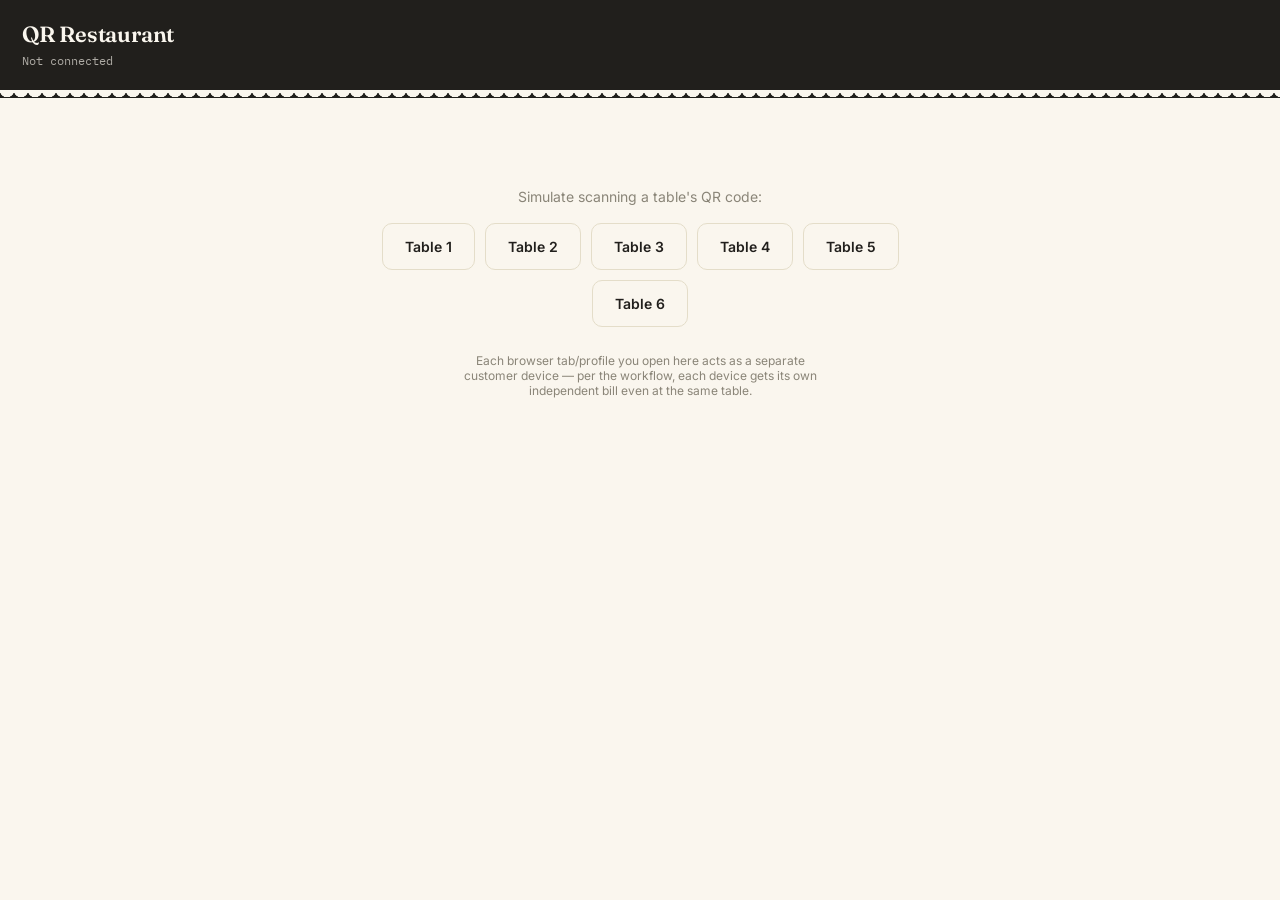
==== src/main/resources/static/customer.html @ ca250de4 "stage01" ====
<!DOCTYPE html>
<html lang="en">
<head>
<meta charset="UTF-8">
<meta name="viewport" content="width=device-width, initial-scale=1.0">
<title>Order — QR Restaurant</title>
<link rel="preconnect" href="https://fonts.googleapis.com">
<link href="https://fonts.googleapis.com/css2?family=Fraunces:opsz,wght@9..144,500;9..144,600;9..144,700&family=Inter:wght@400;500;600;700&family=IBM+Plex+Mono:wght@400;500;600&display=swap" rel="stylesheet">
<style>
  :root{
    --paper:#FAF6EE; --charcoal:#211F1C; --paprika:#C1440E; --paprika-dark:#9E370A;
    --herb:#2F5233; --herb-dark:#25401F; --stone:#8A8578; --line:#E4DDC9; --card:#FFFFFF;
    --shadow-sm:0 1px 3px rgba(33,31,28,.06); --shadow-md:0 4px 18px rgba(33,31,28,.09);
  }
  *{box-sizing:border-box;}
  body{
    margin:0; background:var(--paper); color:var(--charcoal); padding-bottom:110px;
    font-family:'Inter',-apple-system,sans-serif; -webkit-font-smoothing:antialiased;
  }
  h1,h2,h3,.display{font-family:'Fraunces',serif;}
  .mono{font-family:'IBM Plex Mono',monospace;}

  header{background:var(--charcoal); color:var(--paper); padding:20px 22px 22px; position:relative;}
  header::after{content:"";position:absolute;left:0;right:0;bottom:-8px;height:8px;background:radial-gradient(circle at 7px 0,transparent 7px,var(--charcoal) 7.5px) repeat-x;background-size:14px 14px;}
  header h1{margin:0; font-size:22px; font-weight:600; letter-spacing:-.01em;}
  header .sub{font-size:11.5px; opacity:.65; margin-top:5px;}

  main{max-width:640px; margin:0 auto; padding:24px 16px 16px;}

  .card{background:var(--card); border:1px solid var(--line); border-radius:14px; padding:16px; margin-bottom:14px; box-shadow:var(--shadow-sm); transition:box-shadow .15s ease;}
  .row{display:flex; justify-content:space-between; align-items:center; gap:10px;}

  .btn{background:var(--charcoal); color:var(--paper); border:none; border-radius:10px; padding:11px 18px; font-weight:600; cursor:pointer; font-size:14px; font-family:'Inter',sans-serif; transition:transform .1s ease, opacity .15s ease;}
  .btn:active{transform:scale(.97);}
  .btn.secondary{background:none; border:1px solid var(--line); color:var(--charcoal);}
  .btn.paprika{background:var(--paprika); color:#fff;}
  .btn.paprika:hover{background:var(--paprika-dark);}
  .btn.herb{background:var(--herb); color:#fff;}
  .btn.herb:hover{background:var(--herb-dark);}
  .btn:disabled{opacity:.45; cursor:not-allowed; transform:none;}
  .btn.small{padding:7px 12px; font-size:12.5px; border-radius:8px;}
  .btn.full{width:100%;}

  input,select{padding:10px; border:1px solid var(--line); border-radius:8px; font-size:14px; font-family:'Inter',sans-serif; background:var(--paper);}
  input:focus,select:focus{outline:2px solid var(--charcoal); outline-offset:1px;}

  .badge{display:inline-block; padding:3px 10px; border-radius:12px; font-size:11px; font-weight:600;}
  .badge.placed{background:#FFF3CD; color:#856404;}
  .badge.accepted{background:#D1ECF1; color:#0C5460;}
  .badge.ready{background:#D4EDDA; color:#155724;}
  .badge.served{background:#E2E3E5; color:#383D41;}
  .badge.rejected{background:#F8D7DA; color:#721C24;}

  .price{font-family:'IBM Plex Mono',monospace; color:var(--paprika); font-weight:600;}

  .qty-stepper{display:flex; align-items:center; gap:0; border:1px solid var(--line); border-radius:8px; overflow:hidden;}
  .qty-btn{width:32px; height:32px; border:none; background:var(--paper); cursor:pointer; font-size:16px; font-family:'IBM Plex Mono',monospace; color:var(--charcoal); display:flex; align-items:center; justify-content:center;}
  .qty-btn:active{background:var(--line);}
  .qty-value{width:28px; text-align:center; font-family:'IBM Plex Mono',monospace; font-size:14px; font-weight:600;}

  .section-title{margin:26px 0 12px; font-size:12px; text-transform:uppercase; letter-spacing:.1em; color:var(--stone); font-weight:600; font-family:'Inter',sans-serif;}
  .section-title:first-child{margin-top:0;}

  #table-picker{padding:60px 20px; text-align:center;}
  #table-picker p{color:var(--stone); font-size:14px;}
  #table-buttons{display:flex; flex-wrap:wrap; gap:10px; justify-content:center; margin-top:18px;}
  #table-buttons button{padding:14px 22px; border-radius:10px;}

  .modal-overlay{position:fixed; inset:0; background:rgba(20,18,15,.55); display:none; align-items:flex-end; justify-content:center; z-index:50; padding:0;}
  .modal-overlay.show{display:flex;}
  .modal{background:var(--card); border-radius:18px 18px 0 0; padding:24px 22px 30px; max-width:480px; width:100%; max-height:85vh; overflow-y:auto; animation:slideUp .22s ease;}
  @keyframes slideUp{from{transform:translateY(24px);opacity:0;}to{transform:translateY(0);opacity:1;}}
  .modal h3{margin:0 0 4px; font-size:19px; font-weight:600;}

  .toast{position:fixed; top:16px; left:50%; transform:translateX(-50%); background:var(--charcoal); color:var(--paper); padding:11px 20px; border-radius:22px; font-size:13px; opacity:0; pointer-events:none; transition:opacity .25s ease; z-index:60;}
  .toast.show{opacity:1;}

  .cat-tabs{display:flex; gap:8px; overflow-x:auto; padding-bottom:6px; margin-bottom:14px; -webkit-overflow-scrolling:touch;}
  .cat-tabs::-webkit-scrollbar{display:none;}
  .cat-tab{flex-shrink:0; padding:9px 17px; border-radius:20px; border:1px solid var(--line); background:var(--card); font-size:13px; font-weight:600; cursor:pointer; color:var(--charcoal); white-space:nowrap; font-family:'Inter',sans-serif;}
  .cat-tab.active{background:var(--charcoal); color:var(--paper); border-color:var(--charcoal);}

  .menu-item{cursor:default;}
  .menu-item:hover{box-shadow:var(--shadow-md);}
  .menu-item-name{font-family:'Fraunces',serif; font-weight:600; font-size:16.5px;}
  .menu-item-desc{font-size:12.5px; color:var(--stone); margin-top:3px; max-width:360px; line-height:1.4;}

  /* ---- The always-visible "Your Order" cart card ---- */
  #your-order-card{border:2px solid var(--charcoal); padding:0; overflow:hidden;}
  #your-order-card .yo-header{background:var(--charcoal); color:var(--paper); padding:13px 16px; display:flex; justify-content:space-between; align-items:center;}
  #your-order-card .yo-header strong{font-family:'Fraunces',serif; font-size:15px; font-weight:600;}
  #your-order-body{padding:14px 16px;}
  .yo-line{display:flex; justify-content:space-between; align-items:center; padding:8px 0; border-bottom:1px dashed var(--line); gap:10px;}
  .yo-line:last-of-type{border-bottom:none;}
  .yo-line-name{font-size:13.5px; flex:1;}
  .yo-empty{text-align:center; color:var(--stone); font-size:13px; padding:18px 0;}
  .yo-total-row{display:flex; justify-content:space-between; align-items:center; padding-top:12px; margin-top:8px; border-top:1px solid var(--line); font-weight:600; font-size:15px;}

  /* ---- Sticky "jump to order" bar, shown only when cart has items ---- */
  #cart-bar{position:fixed; left:0; right:0; bottom:0; background:var(--charcoal); color:var(--paper); padding:13px 20px; display:none; justify-content:space-between; align-items:center; box-shadow:0 -6px 20px rgba(0,0,0,.18);}
  #cart-bar.show{display:flex;}
  #cart-bar .cb-info{display:flex; flex-direction:column; gap:1px;}
  #cart-bar .cb-count{font-size:11px; opacity:.7;}
  #cart-bar .cb-total{font-family:'IBM Plex Mono',monospace; font-size:16px; font-weight:600;}

  .section{display:none;} .section.active{display:block;}
  .payment-tag{font-size:11.5px; color:var(--stone); margin-top:4px;}
</style>
</head>
<body>

<div class="toast" id="toast"></div>

<header>
  <h1>QR Restaurant</h1>
  <div class="sub mono" id="status-line">Not connected</div>
</header>

<main>

  <!-- Table picker: stands in for "scan the QR code" since we don't have a physical printer -->
  <div id="table-picker">
    <p>Simulate scanning a table's QR code:</p>
    <div id="table-buttons"></div>
    <p style="font-size:12px;color:var(--stone);margin-top:26px;max-width:380px;margin-left:auto;margin-right:auto;">Each browser tab/profile you open here acts as a separate customer device — per the workflow, each device gets its own independent bill even at the same table.</p>
  </div>

  <!-- Main app, shown once a table is selected -->
  <div id="app" class="section">

    <div class="card row">
      <div>
        <strong class="display" id="table-label"></strong>
        <div style="font-size:11.5px;color:var(--stone);" class="mono">Session <span id="session-short"></span></div>
      </div>
      <button class="btn secondary small" id="new-device-btn">New device</button>
    </div>

    <div class="card row">
      <span style="font-size:13.5px;">Need something?</span>
      <button class="btn secondary small" id="call-waiter-btn">🔔 Call Waiter</button>
    </div>

    <div class="section-title">Menu</div>
    <div class="cat-tabs" id="cat-tabs"></div>
    <div id="menu-list"></div>

    <!-- Persistent, always-visible cart card -->
    <div class="section-title">Your Order</div>
    <div class="card" id="your-order-card">
      <div class="yo-header">
        <strong>🧾 Current Order</strong>
        <span class="mono" id="yo-count" style="font-size:12px;opacity:.75;">0 items</span>
      </div>
      <div id="your-order-body">
        <div class="yo-empty">Add something from the menu above to get started.</div>
      </div>
    </div>

    <div class="section-title">Order Status</div>
    <div id="orders-list"><p style="color:var(--stone);font-size:13px;">No orders placed yet.</p></div>

    <div class="card" id="bill-section" style="display:none;"></div>

  </div>

</main>

<div id="cart-bar">
  <div class="cb-info">
    <span class="cb-count" id="cart-count">0 items</span>
    <span class="cb-total mono" id="cart-total">₹0</span>
  </div>
  <button class="btn paprika" id="jump-to-order-btn">View Order ↓</button>
</div>

<!-- Phone number + party size gate - shown once per new session, right after scan -->
<div class="modal-overlay" id="phone-overlay">
  <div class="modal">
    <h3>Welcome! A couple of quick details</h3>
    <p style="font-size:13px;color:var(--stone);margin-top:4px;">We use this to keep your bill with you, reach you if needed, and so you can collect your bill from the counter by phone number. No OTP required for this demo.</p>
    <label style="font-size:12px;color:var(--stone);">Mobile number</label>
    <input type="tel" id="phone-input" placeholder="10-digit mobile number" style="width:100%;margin:4px 0 10px;" maxlength="10">
    <label style="font-size:12px;color:var(--stone);">Number of members</label>
    <input type="number" id="party-size-input" placeholder="e.g. 3" min="1" max="30" style="width:100%;margin:4px 0 10px;">
    <div id="phone-error" style="color:var(--paprika);font-size:12px;margin-bottom:10px;display:none;"></div>
    <button class="btn paprika full" id="phone-submit-btn">Continue to Menu</button>
  </div>
</div>

<!-- Recommendation modal -->
<div class="modal-overlay" id="reco-overlay">
  <div class="modal">
    <h3>Goes well with your dish</h3>
    <div id="reco-list" style="margin-top:10px;"></div>
    <button class="btn secondary full" style="margin-top:12px;" id="reco-close-btn">No thanks, continue</button>
  </div>
</div>

<!-- Pay now / pay later modal - shown only when the customer places their first order -->
<div class="modal-overlay" id="pay-timing-overlay">
  <div class="modal">
    <h3>How would you like to pay?</h3>
    <p style="font-size:13px;color:var(--stone);margin-top:4px;">You can keep ordering either way — this just tells staff how you'd like to settle up.</p>
    <button class="btn herb full" style="margin-bottom:8px;margin-top:10px;" id="pay-now-choice-btn">Pay Now</button>
    <button class="btn secondary full" id="pay-later-choice-btn">Pay Later</button>
  </div>
</div>

<!-- Choose payment method modal -->
<div class="modal-overlay" id="pay-method-overlay">
  <div class="modal">
    <h3>Choose payment method</h3>
    <div id="pay-method-total" class="row" style="font-weight:600;margin:14px 0;"><span>Amount due</span><span class="price"></span></div>
    <button class="btn herb full" style="margin-bottom:8px;" id="pay-upi-btn">Pay via UPI</button>
    <button class="btn secondary full" style="margin-bottom:8px;" id="pay-card-btn">Pay by Card (at table)</button>
    <button class="btn secondary full" id="pay-cash-btn">Pay by Cash (at table)</button>
  </div>
</div>

<script>
const $ = s => document.querySelector(s);
function toast(msg){ const t=$('#toast'); t.textContent=msg; t.classList.add('show'); setTimeout(()=>t.classList.remove('show'),2000); }
function money(n){ return '₹'+Number(n).toFixed(0); }

const state = { tableId:null, tableNumber:null, sessionToken:null, qrToken:null, menu:[], cart:{}, activeCategory:null };

async function api(method, path, body){
  const res = await fetch(path, { method, headers: body ? {'Content-Type':'application/json'} : {}, body: body ? JSON.stringify(body) : undefined });
  if(!res.ok){
    let message = res.statusText;
    try{ const errBody = await res.json(); message = errBody.error || message; }catch(e){ /* not JSON, keep statusText */ }
    throw new Error(message);
  }
  const ct = res.headers.get('content-type')||'';
  return ct.includes('application/json') ? res.json() : null;
}

// ---- Table picker (stands in for physically scanning a QR) ----
async function loadTables(){
  // If this page was opened via a real QR scan, the URL already carries
  // ?table=<token> - skip the picker entirely and resolve straight away.
  const urlParams = new URLSearchParams(location.search);
  const scannedToken = urlParams.get('table');
  if(scannedToken){
    $('#table-picker').innerHTML = '<p style="color:var(--stone);">Connecting to your table...</p>';
    try{
      await selectTable(scannedToken);
    }catch(e){
      $('#table-picker').innerHTML = '<p style="color:var(--paprika);">Could not recognize this QR code. Please ask staff for help.</p>';
    }
    return;
  }

  // demo helper: hardcode the 6 seeded tables/tokens (a real QR scan skips this entirely)
  const tokens = [1,2,3,4,5,6].map(n => ({ label: 'Table '+n, token: 'table-token-'+n }));
  const box = $('#table-buttons');
  tokens.forEach(t => {
    const b = document.createElement('button');
    b.className = 'btn secondary';
    b.textContent = t.label;
    b.onclick = () => selectTable(t.token);
    box.appendChild(b);
  });
}

function storageKeyFor(tableToken){ return 'session_token_' + tableToken; }

async function selectTable(qrToken){
  const resolved = await api('GET', '/api/public/tables/resolve?token=' + encodeURIComponent(qrToken));
  state.tableId = resolved.tableId;
  state.tableNumber = resolved.tableNumber;

  const existing = localStorage.getItem(storageKeyFor(qrToken));
  const session = await api('POST', '/api/public/sessions', { tableId: resolved.tableId, existingToken: existing });
  state.sessionToken = session.sessionToken;
  localStorage.setItem(storageKeyFor(qrToken), session.sessionToken);
  state.qrToken = qrToken;

  $('#table-picker').style.display = 'none';
  $('#app').classList.add('active');
  $('#table-label').textContent = state.tableNumber;
  $('#session-short').textContent = session.sessionToken.slice(0,8);
  $('#status-line').textContent = 'Connected — ' + state.tableNumber;

  if(!session.customerPhone || !session.partySize){
    $('#phone-overlay').classList.add('show');
  }

  await loadMenu();
  await refreshOrders();
  await refreshBillIfNeeded(session);
}

$('#new-device-btn').onclick = () => {
  localStorage.removeItem(storageKeyFor(state.qrToken));
  toast('Cleared — rescanning will start a brand-new bill for this device');
  location.reload();
};

// ---- Phone number + party size gate ----
$('#phone-submit-btn').onclick = async () => {
  const phone = $('#phone-input').value.trim();
  const partySize = Number($('#party-size-input').value);
  const errBox = $('#phone-error');
  try{
    await api('POST', '/api/public/sessions/' + state.sessionToken + '/details', { phone, partySize });
    errBox.style.display = 'none';
    $('#phone-overlay').classList.remove('show');
    toast('Thanks! Enjoy your meal 🍽');
  }catch(e){
    errBox.textContent = e.message || 'Please check your details and try again';
    errBox.style.display = 'block';
  }
};

// ---- Menu ----
const CATEGORY_ORDER = ['STARTER','MAIN','DESSERT','BEVERAGE'];
const CATEGORY_LABELS = {STARTER:'Starters', MAIN:'Mains', DESSERT:'Desserts', BEVERAGE:'Beverages'};

async function loadMenu(){
  state.menu = await api('GET', '/api/public/menu');
  const presentCats = CATEGORY_ORDER.filter(c => state.menu.some(m => m.category === c));
  state.activeCategory = presentCats[0] || null;
  renderCategoryTabs(presentCats);
  renderMenu();
}

function renderCategoryTabs(cats){
  const box = $('#cat-tabs');
  box.innerHTML = cats.map(c => `<button class="cat-tab ${c===state.activeCategory?'active':''}" data-cat="${c}">${CATEGORY_LABELS[c]||c}</button>`).join('');
  box.querySelectorAll('.cat-tab').forEach(b => b.onclick = () => {
    state.activeCategory = b.dataset.cat;
    box.querySelectorAll('.cat-tab').forEach(x => x.classList.remove('active'));
    b.classList.add('active');
    renderMenu();
  });
}

function renderMenu(){
  const list = $('#menu-list');
  list.innerHTML = '';
  const items = state.menu.filter(m => m.category === state.activeCategory);
  items.forEach(item => {
    const el = document.createElement('div');
    el.className = 'card menu-item';
    el.innerHTML = `
      <div class="row">
        <div>
          <div class="menu-item-name">${item.name}</div>
          <div class="menu-item-desc">${item.description||''}</div>
        </div>
        <span class="price">${money(item.price)}</span>
      </div>
      <div class="row" style="margin-top:12px;">
        <div class="qty-stepper">
          <button class="qty-btn" data-act="dec" data-id="${item.id}">−</button>
          <span class="qty-value" id="qty-${item.id}">0</span>
          <button class="qty-btn" data-act="inc" data-id="${item.id}">+</button>
        </div>
        <button class="btn small paprika" data-add="${item.id}">Add</button>
      </div>`;
    list.appendChild(el);
  });

  const pending = {};
  list.querySelectorAll('.qty-btn').forEach(b => b.onclick = () => {
    const id = b.dataset.id;
    pending[id] = (pending[id]||0) + (b.dataset.act==='inc'?1:-1);
    if(pending[id]<0) pending[id]=0;
    $('#qty-'+id).textContent = pending[id];
  });
  list.querySelectorAll('[data-add]').forEach(b => b.onclick = () => {
    const id = b.dataset.add;
    const qty = pending[id] || 1;
    if(!state.cart[id]) state.cart[id] = 0;
    state.cart[id] += qty;
    pending[id] = 0;
    $('#qty-'+id).textContent = 0;
    renderYourOrder();

    const item = state.menu.find(m => String(m.id)===String(id));
    if(item && item.category === 'MAIN'){
      showRecommendations(item.id);
    } else {
      toast(item.name + ' added to your order');
    }
  });
}

async function showRecommendations(mainItemId){
  const recos = await api('GET', '/api/public/menu/recommendations?mainItemId=' + mainItemId);
  if(!recos.length){ toast('Added to your order'); return; }
  const box = $('#reco-list');
  box.innerHTML = '';
  recos.forEach(r => {
    const row = document.createElement('div');
    row.className = 'row';
    row.style.margin = '10px 0';
    row.innerHTML = `<span style="font-size:14px;">${r.name} <span class="price">${money(r.price)}</span></span>
      <button class="btn small herb" data-reco="${r.id}">Add</button>`;
    box.appendChild(row);
  });
  box.querySelectorAll('[data-reco]').forEach(b => b.onclick = () => {
    const id = b.dataset.reco;
    state.cart[id] = (state.cart[id]||0) + 1;
    renderYourOrder();
    toast('Added');
    $('#reco-overlay').classList.remove('show');
  });
  $('#reco-overlay').classList.add('show');
}
$('#reco-close-btn').onclick = () => $('#reco-overlay').classList.remove('show');

// ---- The persistent "Your Order" cart card - this IS the cart, always visible ----
function cartLines(){
  return Object.entries(state.cart).filter(([,q]) => q>0)
    .map(([id,q]) => ({ id, item: state.menu.find(m=>String(m.id)===String(id)), qty:q }));
}
function cartTotal(){ return cartLines().reduce((s,l)=>s + l.item.price*l.qty, 0); }

function renderYourOrder(){
  const lines = cartLines();
  const body = $('#your-order-body');
  const n = lines.reduce((s,l)=>s+l.qty,0);
  $('#yo-count').textContent = n + (n===1 ? ' item' : ' items');

  if(!lines.length){
    body.innerHTML = '<div class="yo-empty">Add something from the menu above to get started.</div>';
  } else {
    body.innerHTML = lines.map(l => `
      <div class="yo-line">
        <span class="yo-line-name">${l.item.name}</span>
        <div class="qty-stepper">
          <button class="qty-btn" data-yo-dec="${l.id}">−</button>
          <span class="qty-value">${l.qty}</span>
          <button class="qty-btn" data-yo-inc="${l.id}">+</button>
        </div>
        <span class="price" style="min-width:60px;text-align:right;">${money(l.item.price*l.qty)}</span>
      </div>
    `).join('') + `
      <div class="yo-total-row"><span>Total</span><span class="price">${money(cartTotal())}</span></div>
      <button class="btn paprika full" style="margin-top:14px;" id="place-order-btn">Place Order</button>
    `;
    body.querySelectorAll('[data-yo-inc]').forEach(b => b.onclick = () => {
      state.cart[b.dataset.yoInc]++; renderYourOrder();
    });
    body.querySelectorAll('[data-yo-dec]').forEach(b => b.onclick = () => {
      state.cart[b.dataset.yoDec]--; renderYourOrder();
    });
    $('#place-order-btn').onclick = placeOrder;
  }

  // sticky bottom bar mirrors the same state, as a quick jump-back-to-cart shortcut
  $('#cart-bar').classList.toggle('show', n > 0);
  $('#cart-count').textContent = n + (n===1?' item':' items');
  $('#cart-total').textContent = money(cartTotal());
}
$('#jump-to-order-btn').onclick = () => $('#your-order-card').scrollIntoView({behavior:'smooth', block:'center'});

// ---- Placing the order: this is the ONLY point Pay Now/Later gets asked ----
async function placeOrder(){
  const lines = cartLines();
  if(!lines.length) return;
  const btn = $('#place-order-btn');
  btn.textContent = 'Sending…'; btn.disabled = true;
  try{
    await api('POST', '/api/public/orders', {
      sessionToken: state.sessionToken,
      items: lines.map(l => ({ menuItemId: l.item.id, quantity: l.qty }))
    });
    state.cart = {};
    renderYourOrder();
    toast('Order sent to the kitchen 🍽');
    await refreshOrders();

    // First order of the session -> ask Pay Now or Pay Later, exactly once
    const session = await api('GET', '/api/public/sessions/' + state.sessionToken);
    if(session.paymentChoice === 'UNDECIDED'){
      $('#pay-timing-overlay').classList.add('show');
    }
  }catch(e){
    toast('Could not place order: ' + e.message);
  }finally{
    if(btn){ btn.textContent = 'Place Order'; btn.disabled = false; }
  }
}

// ---- Orders / kitchen status / reorder ----
async function refreshOrders(){
  const orders = await api('GET', '/api/public/orders?sessionToken=' + state.sessionToken);
  const box = $('#orders-list');
  if(!orders.length){ box.innerHTML = '<p style="color:var(--stone);font-size:13px;">No orders placed yet.</p>'; return; }
  box.innerHTML = orders.map(o => `
    <div class="card">
      <div class="row">
        <strong class="mono" style="font-size:13px;">Order #${o.id}</strong>
        <span class="badge ${o.status.toLowerCase()}">${o.status}</span>
      </div>
      <div style="font-size:13px;margin-top:8px;">
        ${o.items.map(i => `${i.quantity} × ${i.nameSnapshot}`).join(', ')}
      </div>
      ${o.status==='REJECTED' ? `
        <div style="font-size:12px;color:var(--stone);margin-top:6px;">Reason: ${o.rejectionReason||'—'}</div>
        <button class="btn small paprika" style="margin-top:8px;" data-reorder="${o.id}">Reorder</button>
      ` : ''}
    </div>
  `).join('');
  box.querySelectorAll('[data-reorder]').forEach(b => b.onclick = async () => {
    await api('POST', '/api/public/orders/' + b.dataset.reorder + '/reorder');
    toast('Reordered');
    refreshOrders();
  });
}
setInterval(() => { if(state.sessionToken) refreshOrders(); }, 5000);

// ---- Pay now / pay later ----
$('#pay-now-choice-btn').onclick = async () => {
  await api('POST', '/api/public/sessions/' + state.sessionToken + '/payment-choice', { choice: 'PAY_NOW' });
  $('#pay-timing-overlay').classList.remove('show');
  openPaymentMethodModal();
};
$('#pay-later-choice-btn').onclick = async () => {
  await api('POST', '/api/public/sessions/' + state.sessionToken + '/payment-choice', { choice: 'PAY_LATER' });
  $('#pay-timing-overlay').classList.remove('show');
  toast('Enjoy your meal — request the bill whenever you\'re ready');
};

async function openPaymentMethodModal(){
  const bill = await api('GET', '/api/public/sessions/' + state.sessionToken + '/bill');
  $('#pay-method-total').querySelector('.price').textContent = money(bill.grandTotal);
  $('#pay-method-overlay').classList.add('show');
}

$('#pay-upi-btn').onclick = async () => {
  await api('POST', '/api/public/payments/upi/initiate', { sessionToken: state.sessionToken });
  toast('Redirecting to UPI app... (simulated)');
  setTimeout(async () => {
    await api('POST', '/api/public/payments/upi/confirm', { sessionToken: state.sessionToken });
    toast('Payment received ✅ — waiter is on the way to confirm');
    $('#pay-method-overlay').classList.remove('show');
    refreshBillIfNeeded();
  }, 1200);
};
$('#pay-card-btn').onclick = () => choosePhysicalPayment('CARD');
$('#pay-cash-btn').onclick = () => choosePhysicalPayment('CASH');
async function choosePhysicalPayment(method){
  await api('POST', '/api/public/payments/cash-or-card', { sessionToken: state.sessionToken, method });
  toast('Waiter notified — they\'ll bring the ' + method.toLowerCase() + ' machine/change');
  $('#pay-method-overlay').classList.remove('show');
}

// ---- Call waiter / Request bill ----
$('#call-waiter-btn').onclick = async () => {
  await api('POST', '/api/public/sessions/' + state.sessionToken + '/call-waiter');
  toast('Waiter has been notified 🔔');
};

async function refreshBillIfNeeded(sessionMaybe){
  const session = sessionMaybe || await api('GET', '/api/public/sessions/' + state.sessionToken);
  const box = $('#bill-section');
  if(session.status === 'CLOSED'){
    box.style.display = 'block';
    box.innerHTML = '<h3 style="margin:0;">Bill settled — thank you!</h3>';
    return;
  }
  box.style.display = 'block';
  const bill = await api('GET', '/api/public/sessions/' + state.sessionToken + '/bill');
  const payTag = session.paymentChoice === 'UNDECIDED' ? '' :
    `<div class="payment-tag">Paying: <strong>${session.paymentChoice === 'PAY_NOW' ? 'Now' : 'Later'}</strong></div>`;
  box.innerHTML = `
    <div class="row"><strong class="display">Running total</strong><span class="price" style="font-size:17px;">${money(bill.grandTotal)}</span></div>
    ${payTag}
    <button class="btn paprika full" style="margin-top:12px;" id="request-bill-btn">Request Bill</button>
  `;
  $('#request-bill-btn').onclick = async () => {
    await api('POST', '/api/public/sessions/' + state.sessionToken + '/request-bill');
    toast('Bill requested — staff notified. You can still add items.');
    openPaymentMethodModal();
  };
}
setInterval(() => { if(state.sessionToken) refreshBillIfNeeded(); }, 8000);

renderYourOrder();
loadTables();
</script>
</body>
</html>
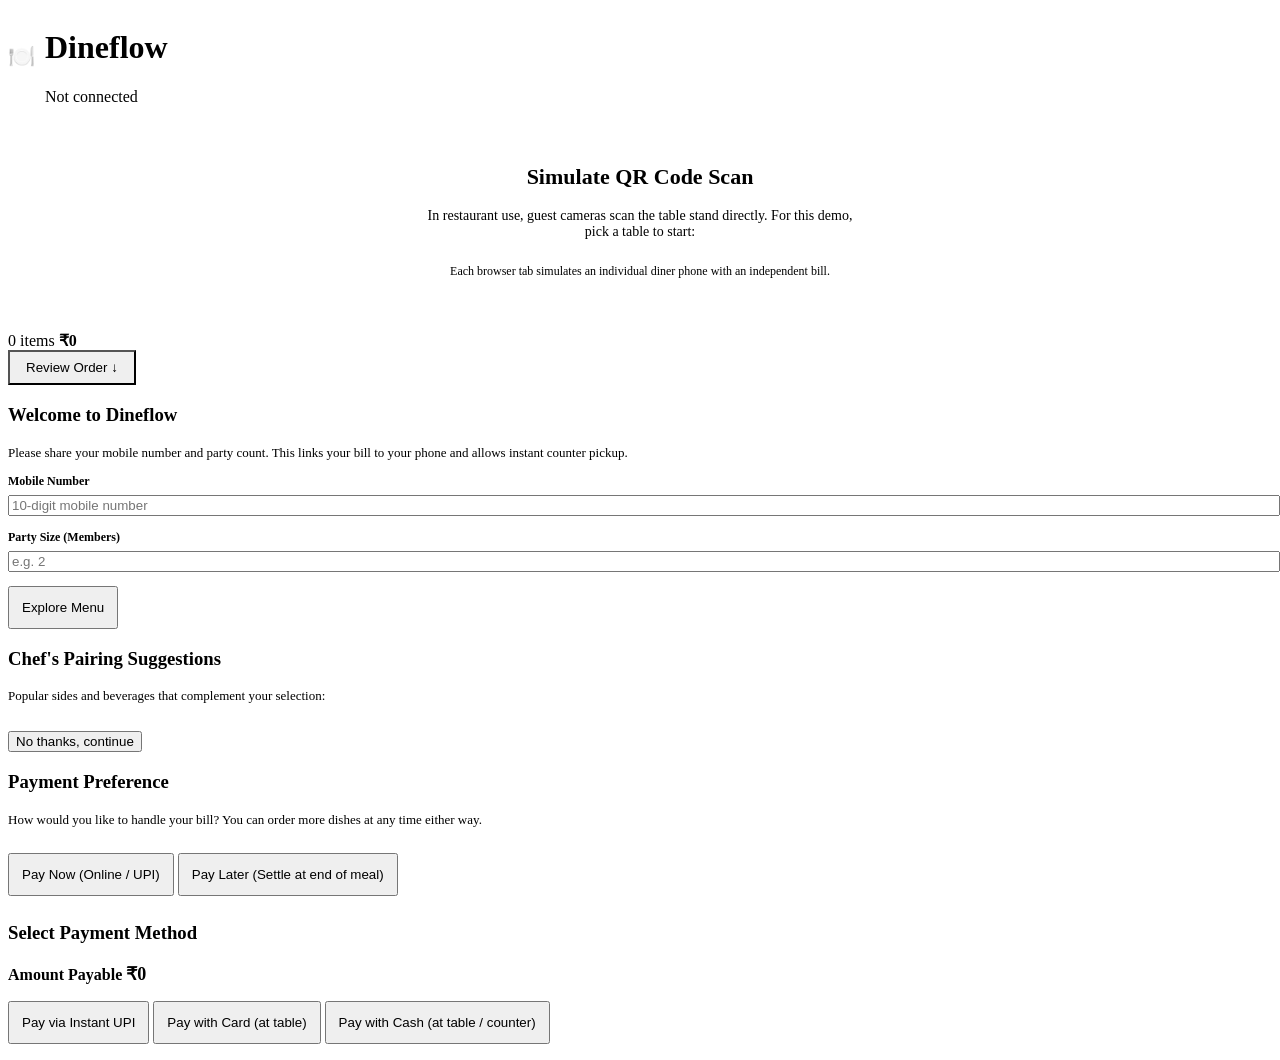
==== commit fa36d438: "Feat: simple layout design as been implemented" ====
--- a/src/main/resources/static/customer.html
+++ b/src/main/resources/static/customer.html
@@ -3,270 +3,272 @@
 <head>
 <meta charset="UTF-8">
 <meta name="viewport" content="width=device-width, initial-scale=1.0">
-<title>Order — QR Restaurant</title>
+<title>Order — Dineflow</title>
 <link rel="preconnect" href="https://fonts.googleapis.com">
 <link href="https://fonts.googleapis.com/css2?family=Fraunces:opsz,wght@9..144,500;9..144,600;9..144,700&family=Inter:wght@400;500;600;700&family=IBM+Plex+Mono:wght@400;500;600&display=swap" rel="stylesheet">
+<link rel="stylesheet" href="/css/tokens.css">
+<link rel="stylesheet" href="/css/base.css">
+<link rel="stylesheet" href="/css/components.css">
+<link rel="stylesheet" href="/css/customer.css">
+<script src="/js/formatters.js"></script>
+<script src="/js/api.js"></script>
+<script src="/js/icons.js"></script>
 <style>
-  :root{
-    --paper:#FAF6EE; --charcoal:#211F1C; --paprika:#C1440E; --paprika-dark:#9E370A;
-    --herb:#2F5233; --herb-dark:#25401F; --stone:#8A8578; --line:#E4DDC9; --card:#FFFFFF;
-    --shadow-sm:0 1px 3px rgba(33,31,28,.06); --shadow-md:0 4px 18px rgba(33,31,28,.09);
-  }
-  *{box-sizing:border-box;}
-  body{
-    margin:0; background:var(--paper); color:var(--charcoal); padding-bottom:110px;
-    font-family:'Inter',-apple-system,sans-serif; -webkit-font-smoothing:antialiased;
-  }
-  h1,h2,h3,.display{font-family:'Fraunces',serif;}
-  .mono{font-family:'IBM Plex Mono',monospace;}
-
-  header{background:var(--charcoal); color:var(--paper); padding:20px 22px 22px; position:relative;}
-  header::after{content:"";position:absolute;left:0;right:0;bottom:-8px;height:8px;background:radial-gradient(circle at 7px 0,transparent 7px,var(--charcoal) 7.5px) repeat-x;background-size:14px 14px;}
-  header h1{margin:0; font-size:22px; font-weight:600; letter-spacing:-.01em;}
-  header .sub{font-size:11.5px; opacity:.65; margin-top:5px;}
-
-  main{max-width:640px; margin:0 auto; padding:24px 16px 16px;}
-
-  .card{background:var(--card); border:1px solid var(--line); border-radius:14px; padding:16px; margin-bottom:14px; box-shadow:var(--shadow-sm); transition:box-shadow .15s ease;}
-  .row{display:flex; justify-content:space-between; align-items:center; gap:10px;}
-
-  .btn{background:var(--charcoal); color:var(--paper); border:none; border-radius:10px; padding:11px 18px; font-weight:600; cursor:pointer; font-size:14px; font-family:'Inter',sans-serif; transition:transform .1s ease, opacity .15s ease;}
-  .btn:active{transform:scale(.97);}
-  .btn.secondary{background:none; border:1px solid var(--line); color:var(--charcoal);}
-  .btn.paprika{background:var(--paprika); color:#fff;}
-  .btn.paprika:hover{background:var(--paprika-dark);}
-  .btn.herb{background:var(--herb); color:#fff;}
-  .btn.herb:hover{background:var(--herb-dark);}
-  .btn:disabled{opacity:.45; cursor:not-allowed; transform:none;}
-  .btn.small{padding:7px 12px; font-size:12.5px; border-radius:8px;}
-  .btn.full{width:100%;}
-
-  input,select{padding:10px; border:1px solid var(--line); border-radius:8px; font-size:14px; font-family:'Inter',sans-serif; background:var(--paper);}
-  input:focus,select:focus{outline:2px solid var(--charcoal); outline-offset:1px;}
-
-  .badge{display:inline-block; padding:3px 10px; border-radius:12px; font-size:11px; font-weight:600;}
-  .badge.placed{background:#FFF3CD; color:#856404;}
-  .badge.accepted{background:#D1ECF1; color:#0C5460;}
-  .badge.ready{background:#D4EDDA; color:#155724;}
-  .badge.served{background:#E2E3E5; color:#383D41;}
-  .badge.rejected{background:#F8D7DA; color:#721C24;}
-
-  .price{font-family:'IBM Plex Mono',monospace; color:var(--paprika); font-weight:600;}
-
-  .qty-stepper{display:flex; align-items:center; gap:0; border:1px solid var(--line); border-radius:8px; overflow:hidden;}
-  .qty-btn{width:32px; height:32px; border:none; background:var(--paper); cursor:pointer; font-size:16px; font-family:'IBM Plex Mono',monospace; color:var(--charcoal); display:flex; align-items:center; justify-content:center;}
-  .qty-btn:active{background:var(--line);}
-  .qty-value{width:28px; text-align:center; font-family:'IBM Plex Mono',monospace; font-size:14px; font-weight:600;}
-
-  .section-title{margin:26px 0 12px; font-size:12px; text-transform:uppercase; letter-spacing:.1em; color:var(--stone); font-weight:600; font-family:'Inter',sans-serif;}
-  .section-title:first-child{margin-top:0;}
-
-  #table-picker{padding:60px 20px; text-align:center;}
-  #table-picker p{color:var(--stone); font-size:14px;}
-  #table-buttons{display:flex; flex-wrap:wrap; gap:10px; justify-content:center; margin-top:18px;}
-  #table-buttons button{padding:14px 22px; border-radius:10px;}
-
-  .modal-overlay{position:fixed; inset:0; background:rgba(20,18,15,.55); display:none; align-items:flex-end; justify-content:center; z-index:50; padding:0;}
-  .modal-overlay.show{display:flex;}
-  .modal{background:var(--card); border-radius:18px 18px 0 0; padding:24px 22px 30px; max-width:480px; width:100%; max-height:85vh; overflow-y:auto; animation:slideUp .22s ease;}
-  @keyframes slideUp{from{transform:translateY(24px);opacity:0;}to{transform:translateY(0);opacity:1;}}
-  .modal h3{margin:0 0 4px; font-size:19px; font-weight:600;}
-
-  .toast{position:fixed; top:16px; left:50%; transform:translateX(-50%); background:var(--charcoal); color:var(--paper); padding:11px 20px; border-radius:22px; font-size:13px; opacity:0; pointer-events:none; transition:opacity .25s ease; z-index:60;}
-  .toast.show{opacity:1;}
-
-  .cat-tabs{display:flex; gap:8px; overflow-x:auto; padding-bottom:6px; margin-bottom:14px; -webkit-overflow-scrolling:touch;}
-  .cat-tabs::-webkit-scrollbar{display:none;}
-  .cat-tab{flex-shrink:0; padding:9px 17px; border-radius:20px; border:1px solid var(--line); background:var(--card); font-size:13px; font-weight:600; cursor:pointer; color:var(--charcoal); white-space:nowrap; font-family:'Inter',sans-serif;}
-  .cat-tab.active{background:var(--charcoal); color:var(--paper); border-color:var(--charcoal);}
-
-  .menu-item{cursor:default;}
-  .menu-item:hover{box-shadow:var(--shadow-md);}
-  .menu-item-name{font-family:'Fraunces',serif; font-weight:600; font-size:16.5px;}
-  .menu-item-desc{font-size:12.5px; color:var(--stone); margin-top:3px; max-width:360px; line-height:1.4;}
-
-  /* ---- The always-visible "Your Order" cart card ---- */
-  #your-order-card{border:2px solid var(--charcoal); padding:0; overflow:hidden;}
-  #your-order-card .yo-header{background:var(--charcoal); color:var(--paper); padding:13px 16px; display:flex; justify-content:space-between; align-items:center;}
-  #your-order-card .yo-header strong{font-family:'Fraunces',serif; font-size:15px; font-weight:600;}
-  #your-order-body{padding:14px 16px;}
-  .yo-line{display:flex; justify-content:space-between; align-items:center; padding:8px 0; border-bottom:1px dashed var(--line); gap:10px;}
-  .yo-line:last-of-type{border-bottom:none;}
-  .yo-line-name{font-size:13.5px; flex:1;}
-  .yo-empty{text-align:center; color:var(--stone); font-size:13px; padding:18px 0;}
-  .yo-total-row{display:flex; justify-content:space-between; align-items:center; padding-top:12px; margin-top:8px; border-top:1px solid var(--line); font-weight:600; font-size:15px;}
-
-  /* ---- Sticky "jump to order" bar, shown only when cart has items ---- */
-  #cart-bar{position:fixed; left:0; right:0; bottom:0; background:var(--charcoal); color:var(--paper); padding:13px 20px; display:none; justify-content:space-between; align-items:center; box-shadow:0 -6px 20px rgba(0,0,0,.18);}
-  #cart-bar.show{display:flex;}
-  #cart-bar .cb-info{display:flex; flex-direction:column; gap:1px;}
-  #cart-bar .cb-count{font-size:11px; opacity:.7;}
-  #cart-bar .cb-total{font-family:'IBM Plex Mono',monospace; font-size:16px; font-weight:600;}
-
-  .section{display:none;} .section.active{display:block;}
-  .payment-tag{font-size:11.5px; color:var(--stone); margin-top:4px;}
+  /* App-specific overrides */
+  .section { display: none; }
+  .section.active { display: block; }
+  
+  /* Your order / cart card */
+  #your-order-card {
+    border: 2px solid var(--brand-charcoal);
+    padding: 0;
+    overflow: hidden;
+  }
+  .yo-header {
+    background: var(--brand-charcoal);
+    color: var(--ink-inverse);
+    padding: 14px 18px;
+    display: flex;
+    justify-content: space-between;
+    align-items: center;
+  }
+  .yo-header strong {
+    font-family: var(--font-display);
+    font-size: 16px;
+    font-weight: 600;
+  }
+  #your-order-body {
+    padding: 16px 18px;
+  }
+  .yo-line {
+    display: flex;
+    justify-content: space-between;
+    align-items: center;
+    padding: 10px 0;
+    border-bottom: 1px dashed var(--border-line);
+    gap: 12px;
+  }
+  .yo-line:last-of-type { border-bottom: none; }
+  .yo-line-name {
+    font-size: 14px;
+    font-weight: 500;
+    flex: 1;
+  }
+  .yo-empty {
+    text-align: center;
+    color: var(--ink-muted);
+    font-size: 13.5px;
+    padding: 22px 0;
+  }
+  .yo-total-row {
+    display: flex;
+    justify-content: space-between;
+    align-items: center;
+    padding-top: 14px;
+    margin-top: 8px;
+    border-top: 1.5px solid var(--border-line);
+    font-weight: 600;
+    font-size: 16px;
+  }
+  .payment-tag {
+    font-size: 12px;
+    color: var(--ink-muted);
+    margin-top: 4px;
+  }
 </style>
 </head>
 <body>
 
-<div class="toast" id="toast"></div>
-
-<header>
-  <h1>QR Restaurant</h1>
-  <div class="sub mono" id="status-line">Not connected</div>
+<header class="app-header">
+  <div style="display: flex; align-items: center; gap: 10px;">
+    <span style="font-size: 22px;">🍽️</span>
+    <div>
+      <h1 class="brand-title">Dineflow</h1>
+      <div class="header-sub" id="status-line">Not connected</div>
+    </div>
+  </div>
 </header>
 
-<main>
-
-  <!-- Table picker: stands in for "scan the QR code" since we don't have a physical printer -->
-  <div id="table-picker">
-    <p>Simulate scanning a table's QR code:</p>
-    <div id="table-buttons"></div>
-    <p style="font-size:12px;color:var(--stone);margin-top:26px;max-width:380px;margin-left:auto;margin-right:auto;">Each browser tab/profile you open here acts as a separate customer device — per the workflow, each device gets its own independent bill even at the same table.</p>
-  </div>
-
-  <!-- Main app, shown once a table is selected -->
+<main class="layout-narrow">
+
+  <!-- Table Picker Simulation (Only shown if QR param missing) -->
+  <div id="table-picker" style="padding: 40px 10px; text-align: center;">
+    <h2 style="font-size: 22px;">Simulate QR Code Scan</h2>
+    <p style="font-size: 14px; color: var(--ink-secondary); max-width: 440px; margin: 0 auto 20px;">
+      In restaurant use, guest cameras scan the table stand directly. For this demo, pick a table to start:
+    </p>
+    <div id="table-buttons" class="flex-wrap" style="justify-content: center;"></div>
+    <p style="font-size: 12px; color: var(--ink-muted); margin-top: 24px; max-width: 400px; margin-left: auto; margin-right: auto;">
+      Each browser tab simulates an individual diner phone with an independent bill.
+    </p>
+  </div>
+
+  <!-- Connected Dine Experience -->
   <div id="app" class="section">
 
-    <div class="card row">
+    <!-- Active Table Status Card -->
+    <div class="customer-status-bar">
       <div>
-        <strong class="display" id="table-label"></strong>
-        <div style="font-size:11.5px;color:var(--stone);" class="mono">Session <span id="session-short"></span></div>
-      </div>
-      <button class="btn secondary small" id="new-device-btn">New device</button>
-    </div>
-
-    <div class="card row">
-      <span style="font-size:13.5px;">Need something?</span>
-      <button class="btn secondary small" id="call-waiter-btn">🔔 Call Waiter</button>
-    </div>
-
-    <div class="section-title">Menu</div>
-    <div class="cat-tabs" id="cat-tabs"></div>
+        <span class="table-pill" id="table-label">Table</span>
+        <div style="font-size: 11.5px; color: var(--ink-muted); margin-top: 2px;" class="mono-font">
+          Session #<span id="session-short"></span>
+        </div>
+      </div>
+      <button class="ui-btn secondary small" id="new-device-btn">New Device</button>
+    </div>
+
+    <!-- Waiter Call Card -->
+    <div class="ui-card flex-between" style="padding: 12px 18px; margin-bottom: 20px;">
+      <span style="font-size: 13.5px; font-weight: 500;">Need assistance or water?</span>
+      <button class="ui-btn secondary small" id="call-waiter-btn">
+        <span id="waiter-bell-icon"></span> Call Waiter
+      </button>
+    </div>
+
+    <!-- Menu Section -->
+    <div class="section-heading">Curated Menu</div>
+    <div class="cat-scroll-container" id="cat-tabs"></div>
     <div id="menu-list"></div>
 
-    <!-- Persistent, always-visible cart card -->
-    <div class="section-title">Your Order</div>
-    <div class="card" id="your-order-card">
+    <!-- Your Order (Cart) -->
+    <div class="section-heading" style="margin-top: 32px;">Your Order</div>
+    <div class="ui-card" id="your-order-card">
       <div class="yo-header">
         <strong>🧾 Current Order</strong>
-        <span class="mono" id="yo-count" style="font-size:12px;opacity:.75;">0 items</span>
+        <span class="mono-font" id="yo-count" style="font-size: 12px; opacity: 0.85;">0 items</span>
       </div>
       <div id="your-order-body">
-        <div class="yo-empty">Add something from the menu above to get started.</div>
-      </div>
-    </div>
-
-    <div class="section-title">Order Status</div>
-    <div id="orders-list"><p style="color:var(--stone);font-size:13px;">No orders placed yet.</p></div>
-
-    <div class="card" id="bill-section" style="display:none;"></div>
+        <div class="yo-empty">Add dishes from the menu above to get started.</div>
+      </div>
+    </div>
+
+    <!-- Order Tracker & History -->
+    <div class="section-heading" style="margin-top: 32px;">Order Status &amp; Timeline</div>
+    <div id="orders-list">
+      <p style="color: var(--ink-muted); font-size: 13px;">No orders placed yet.</p>
+    </div>
+
+    <!-- Bill Settlement -->
+    <div class="ui-card" id="bill-section" style="display: none; margin-top: 24px;"></div>
 
   </div>
 
 </main>
 
-<div id="cart-bar">
-  <div class="cb-info">
-    <span class="cb-count" id="cart-count">0 items</span>
-    <span class="cb-total mono" id="cart-total">₹0</span>
-  </div>
-  <button class="btn paprika" id="jump-to-order-btn">View Order ↓</button>
+<!-- Floating Cart Bottom Bar Pill -->
+<div class="floating-cart-pill" id="cart-bar">
+  <div class="cart-pill-meta">
+    <span class="cart-pill-badge" id="cart-count">0 items</span>
+    <span class="mono-font" id="cart-total" style="font-size: 16px; font-weight: 600;">₹0</span>
+  </div>
+  <button class="ui-btn paprika small" id="jump-to-order-btn" style="border-radius: var(--radius-pill); padding: 8px 16px;">
+    Review Order ↓
+  </button>
 </div>
 
-<!-- Phone number + party size gate - shown once per new session, right after scan -->
-<div class="modal-overlay" id="phone-overlay">
-  <div class="modal">
-    <h3>Welcome! A couple of quick details</h3>
-    <p style="font-size:13px;color:var(--stone);margin-top:4px;">We use this to keep your bill with you, reach you if needed, and so you can collect your bill from the counter by phone number. No OTP required for this demo.</p>
-    <label style="font-size:12px;color:var(--stone);">Mobile number</label>
-    <input type="tel" id="phone-input" placeholder="10-digit mobile number" style="width:100%;margin:4px 0 10px;" maxlength="10">
-    <label style="font-size:12px;color:var(--stone);">Number of members</label>
-    <input type="number" id="party-size-input" placeholder="e.g. 3" min="1" max="30" style="width:100%;margin:4px 0 10px;">
-    <div id="phone-error" style="color:var(--paprika);font-size:12px;margin-bottom:10px;display:none;"></div>
-    <button class="btn paprika full" id="phone-submit-btn">Continue to Menu</button>
+<!-- Modal 1: Phone + Party Size Gate -->
+<div class="modal-backdrop" id="phone-overlay">
+  <div class="modal-content">
+    <h3>Welcome to Dineflow</h3>
+    <p style="font-size: 13px; color: var(--ink-secondary); margin-top: 4px;">
+      Please share your mobile number and party count. This links your bill to your phone and allows instant counter pickup.
+    </p>
+    
+    <label style="font-size: 12px; font-weight: 600; color: var(--ink-secondary); margin-top: 10px; display: block;">
+      Mobile Number
+    </label>
+    <input type="tel" id="phone-input" placeholder="10-digit mobile number" style="width: 100%; margin: 6px 0 14px;" maxlength="10">
+
+    <label style="font-size: 12px; font-weight: 600; color: var(--ink-secondary); display: block;">
+      Party Size (Members)
+    </label>
+    <input type="number" id="party-size-input" placeholder="e.g. 2" min="1" max="30" style="width: 100%; margin: 6px 0 14px;">
+
+    <div id="phone-error" style="color: var(--brand-paprika); font-size: 12.5px; margin-bottom: 12px; display: none;"></div>
+    <button class="ui-btn paprika full-width" id="phone-submit-btn" style="padding: 12px;">Explore Menu</button>
   </div>
 </div>
 
-<!-- Recommendation modal -->
-<div class="modal-overlay" id="reco-overlay">
-  <div class="modal">
-    <h3>Goes well with your dish</h3>
-    <div id="reco-list" style="margin-top:10px;"></div>
-    <button class="btn secondary full" style="margin-top:12px;" id="reco-close-btn">No thanks, continue</button>
+<!-- Modal 2: Dish Recommendation Pairing -->
+<div class="modal-backdrop" id="reco-overlay">
+  <div class="modal-content">
+    <h3>Chef's Pairing Suggestions</h3>
+    <p style="font-size: 13px; color: var(--ink-muted); margin-top: 2px;">Popular sides and beverages that complement your selection:</p>
+    <div id="reco-list" style="margin-top: 12px;"></div>
+    <button class="ui-btn secondary full-width" style="margin-top: 14px;" id="reco-close-btn">No thanks, continue</button>
   </div>
 </div>
 
-<!-- Pay now / pay later modal - shown only when the customer places their first order -->
-<div class="modal-overlay" id="pay-timing-overlay">
-  <div class="modal">
-    <h3>How would you like to pay?</h3>
-    <p style="font-size:13px;color:var(--stone);margin-top:4px;">You can keep ordering either way — this just tells staff how you'd like to settle up.</p>
-    <button class="btn herb full" style="margin-bottom:8px;margin-top:10px;" id="pay-now-choice-btn">Pay Now</button>
-    <button class="btn secondary full" id="pay-later-choice-btn">Pay Later</button>
+<!-- Modal 3: Pay Now vs Pay Later (Triggered on first order) -->
+<div class="modal-backdrop" id="pay-timing-overlay">
+  <div class="modal-content">
+    <h3>Payment Preference</h3>
+    <p style="font-size: 13px; color: var(--ink-secondary); margin-top: 4px;">
+      How would you like to handle your bill? You can order more dishes at any time either way.
+    </p>
+    <button class="ui-btn herb full-width" style="margin: 12px 0 8px; padding: 12px;" id="pay-now-choice-btn">Pay Now (Online / UPI)</button>
+    <button class="ui-btn secondary full-width" style="padding: 12px;" id="pay-later-choice-btn">Pay Later (Settle at end of meal)</button>
   </div>
 </div>
 
-<!-- Choose payment method modal -->
-<div class="modal-overlay" id="pay-method-overlay">
-  <div class="modal">
-    <h3>Choose payment method</h3>
-    <div id="pay-method-total" class="row" style="font-weight:600;margin:14px 0;"><span>Amount due</span><span class="price"></span></div>
-    <button class="btn herb full" style="margin-bottom:8px;" id="pay-upi-btn">Pay via UPI</button>
-    <button class="btn secondary full" style="margin-bottom:8px;" id="pay-card-btn">Pay by Card (at table)</button>
-    <button class="btn secondary full" id="pay-cash-btn">Pay by Cash (at table)</button>
+<!-- Modal 4: Payment Method Selection -->
+<div class="modal-backdrop" id="pay-method-overlay">
+  <div class="modal-content">
+    <h3>Select Payment Method</h3>
+    <div id="pay-method-total" class="flex-between" style="font-weight: 600; margin: 16px 0; font-size: 16px;">
+      <span>Amount Payable</span>
+      <span class="price-tag" style="font-size: 18px;">₹0</span>
+    </div>
+    <button class="ui-btn herb full-width" style="margin-bottom: 8px; padding: 12px;" id="pay-upi-btn">Pay via Instant UPI</button>
+    <button class="ui-btn secondary full-width" style="margin-bottom: 8px; padding: 12px;" id="pay-card-btn">Pay with Card (at table)</button>
+    <button class="ui-btn secondary full-width" style="padding: 12px;" id="pay-cash-btn">Pay with Cash (at table / counter)</button>
   </div>
 </div>
 
 <script>
 const $ = s => document.querySelector(s);
-function toast(msg){ const t=$('#toast'); t.textContent=msg; t.classList.add('show'); setTimeout(()=>t.classList.remove('show'),2000); }
-function money(n){ return '₹'+Number(n).toFixed(0); }
-
-const state = { tableId:null, tableNumber:null, sessionToken:null, qrToken:null, menu:[], cart:{}, activeCategory:null };
-
-async function api(method, path, body){
-  const res = await fetch(path, { method, headers: body ? {'Content-Type':'application/json'} : {}, body: body ? JSON.stringify(body) : undefined });
-  if(!res.ok){
-    let message = res.statusText;
-    try{ const errBody = await res.json(); message = errBody.error || message; }catch(e){ /* not JSON, keep statusText */ }
-    throw new Error(message);
-  }
-  const ct = res.headers.get('content-type')||'';
-  return ct.includes('application/json') ? res.json() : null;
-}
-
-// ---- Table picker (stands in for physically scanning a QR) ----
-async function loadTables(){
-  // If this page was opened via a real QR scan, the URL already carries
-  // ?table=<token> - skip the picker entirely and resolve straight away.
+document.getElementById('waiter-bell-icon').innerHTML = renderIcon('bell');
+
+const state = { tableId: null, tableNumber: null, sessionToken: null, qrToken: null, menu: [], cart: {}, activeCategory: null };
+
+function storageKeyFor(tableToken) {
+  return 'session_token_' + tableToken;
+}
+
+// Light-dismiss modals on Escape key
+window.addEventListener('keydown', (e) => {
+  if (e.key === 'Escape') {
+    $('#reco-overlay').classList.remove('show');
+    $('#pay-method-overlay').classList.remove('show');
+  }
+});
+
+// Load Tables
+async function loadTables() {
   const urlParams = new URLSearchParams(location.search);
   const scannedToken = urlParams.get('table');
-  if(scannedToken){
-    $('#table-picker').innerHTML = '<p style="color:var(--stone);">Connecting to your table...</p>';
-    try{
+  if (scannedToken) {
+    $('#table-picker').innerHTML = '<p style="color:var(--ink-muted);">Connecting to table session...</p>';
+    try {
       await selectTable(scannedToken);
-    }catch(e){
-      $('#table-picker').innerHTML = '<p style="color:var(--paprika);">Could not recognize this QR code. Please ask staff for help.</p>';
+    } catch(e) {
+      $('#table-picker').innerHTML = '<p style="color:var(--brand-paprika);">QR code unrecognized. Please ask your server for assistance.</p>';
     }
     return;
   }
 
-  // demo helper: hardcode the 6 seeded tables/tokens (a real QR scan skips this entirely)
-  const tokens = [1,2,3,4,5,6].map(n => ({ label: 'Table '+n, token: 'table-token-'+n }));
+  const tokens = [1, 2, 3, 4, 5, 6].map(n => ({ label: 'Table ' + n, token: 'table-token-' + n }));
   const box = $('#table-buttons');
   tokens.forEach(t => {
     const b = document.createElement('button');
-    b.className = 'btn secondary';
+    b.className = 'ui-btn secondary';
     b.textContent = t.label;
     b.onclick = () => selectTable(t.token);
     box.appendChild(b);
   });
 }
 
-function storageKeyFor(tableToken){ return 'session_token_' + tableToken; }
-
-async function selectTable(qrToken){
+async function selectTable(qrToken) {
   const resolved = await api('GET', '/api/public/tables/resolve?token=' + encodeURIComponent(qrToken));
   state.tableId = resolved.tableId;
   state.tableNumber = resolved.tableNumber;
@@ -280,10 +282,10 @@
   $('#table-picker').style.display = 'none';
   $('#app').classList.add('active');
   $('#table-label').textContent = state.tableNumber;
-  $('#session-short').textContent = session.sessionToken.slice(0,8);
+  $('#session-short').textContent = session.sessionToken.slice(0, 8);
   $('#status-line').textContent = 'Connected — ' + state.tableNumber;
 
-  if(!session.customerPhone || !session.partySize){
+  if (!session.customerPhone || !session.partySize) {
     $('#phone-overlay').classList.add('show');
   }
 
@@ -294,31 +296,31 @@
 
 $('#new-device-btn').onclick = () => {
   localStorage.removeItem(storageKeyFor(state.qrToken));
-  toast('Cleared — rescanning will start a brand-new bill for this device');
+  showToast('Session reset — start fresh bill on this device');
   location.reload();
 };
 
-// ---- Phone number + party size gate ----
+// Phone Gate Submission
 $('#phone-submit-btn').onclick = async () => {
   const phone = $('#phone-input').value.trim();
   const partySize = Number($('#party-size-input').value);
   const errBox = $('#phone-error');
-  try{
+  try {
     await api('POST', '/api/public/sessions/' + state.sessionToken + '/details', { phone, partySize });
     errBox.style.display = 'none';
     $('#phone-overlay').classList.remove('show');
-    toast('Thanks! Enjoy your meal 🍽');
-  }catch(e){
-    errBox.textContent = e.message || 'Please check your details and try again';
+    showToast('Details saved! Welcome to your table.');
+  } catch (e) {
+    errBox.textContent = e.message || 'Please verify mobile number & party size';
     errBox.style.display = 'block';
   }
 };
 
-// ---- Menu ----
-const CATEGORY_ORDER = ['STARTER','MAIN','DESSERT','BEVERAGE'];
-const CATEGORY_LABELS = {STARTER:'Starters', MAIN:'Mains', DESSERT:'Desserts', BEVERAGE:'Beverages'};
-
-async function loadMenu(){
+// Menu Category Filtering
+const CATEGORY_ORDER = ['STARTER', 'MAIN', 'DESSERT', 'BEVERAGE'];
+const CATEGORY_LABELS = { STARTER: 'Starters', MAIN: 'Mains', DESSERT: 'Desserts', BEVERAGE: 'Beverages' };
+
+async function loadMenu() {
   state.menu = await api('GET', '/api/public/menu');
   const presentCats = CATEGORY_ORDER.filter(c => state.menu.some(m => m.category === c));
   state.activeCategory = presentCats[0] || null;
@@ -326,260 +328,344 @@
   renderMenu();
 }
 
-function renderCategoryTabs(cats){
+function renderCategoryTabs(cats) {
   const box = $('#cat-tabs');
-  box.innerHTML = cats.map(c => `<button class="cat-tab ${c===state.activeCategory?'active':''}" data-cat="${c}">${CATEGORY_LABELS[c]||c}</button>`).join('');
-  box.querySelectorAll('.cat-tab').forEach(b => b.onclick = () => {
-    state.activeCategory = b.dataset.cat;
-    box.querySelectorAll('.cat-tab').forEach(x => x.classList.remove('active'));
-    b.classList.add('active');
-    renderMenu();
-  });
-}
-
-function renderMenu(){
+  box.innerHTML = cats.map(c => `
+    <button class="cat-chip ${c === state.activeCategory ? 'active' : ''}" data-cat="${c}">
+      ${CATEGORY_LABELS[c] || c}
+    </button>
+  `).join('');
+
+  box.querySelectorAll('.cat-chip').forEach(b => {
+    b.onclick = () => {
+      state.activeCategory = b.dataset.cat;
+      box.querySelectorAll('.cat-chip').forEach(x => x.classList.remove('active'));
+      b.classList.add('active');
+      renderMenu();
+    };
+  });
+}
+
+function renderMenu() {
   const list = $('#menu-list');
   list.innerHTML = '';
   const items = state.menu.filter(m => m.category === state.activeCategory);
+
   items.forEach(item => {
+    const isVeg = item.category === 'STARTER' || item.category === 'DESSERT' || item.name.toLowerCase().includes('paneer') || item.name.toLowerCase().includes('veg');
     const el = document.createElement('div');
-    el.className = 'card menu-item';
+    el.className = 'menu-dish-card';
     el.innerHTML = `
-      <div class="row">
-        <div>
-          <div class="menu-item-name">${item.name}</div>
-          <div class="menu-item-desc">${item.description||''}</div>
-        </div>
-        <span class="price">${money(item.price)}</span>
-      </div>
-      <div class="row" style="margin-top:12px;">
-        <div class="qty-stepper">
-          <button class="qty-btn" data-act="dec" data-id="${item.id}">−</button>
-          <span class="qty-value" id="qty-${item.id}">0</span>
-          <button class="qty-btn" data-act="inc" data-id="${item.id}">+</button>
-        </div>
-        <button class="btn small paprika" data-add="${item.id}">Add</button>
-      </div>`;
+      <div class="dish-details">
+        <div class="dish-header-row">
+          <span class="diet-marker ${isVeg ? 'veg' : 'non-veg'}" title="${isVeg ? 'Vegetarian' : 'Non-Vegetarian'}"></span>
+          <h4 class="dish-title">${escapeHtml(item.name)}</h4>
+        </div>
+        <div class="dish-description">${escapeHtml(item.description || 'Freshly prepared by our culinary team.')}</div>
+        <div class="price-tag">${money(item.price)}</div>
+      </div>
+      <div class="dish-action-area">
+        <div class="stepper-pill">
+          <button class="stepper-btn" data-act="dec" data-id="${item.id}">−</button>
+          <span class="stepper-count" id="qty-${item.id}">0</span>
+          <button class="stepper-btn" data-act="inc" data-id="${item.id}">+</button>
+        </div>
+        <button class="ui-btn paprika small" data-add="${item.id}">+ Add</button>
+      </div>
+    `;
     list.appendChild(el);
   });
 
   const pending = {};
-  list.querySelectorAll('.qty-btn').forEach(b => b.onclick = () => {
-    const id = b.dataset.id;
-    pending[id] = (pending[id]||0) + (b.dataset.act==='inc'?1:-1);
-    if(pending[id]<0) pending[id]=0;
-    $('#qty-'+id).textContent = pending[id];
-  });
-  list.querySelectorAll('[data-add]').forEach(b => b.onclick = () => {
-    const id = b.dataset.add;
-    const qty = pending[id] || 1;
-    if(!state.cart[id]) state.cart[id] = 0;
-    state.cart[id] += qty;
-    pending[id] = 0;
-    $('#qty-'+id).textContent = 0;
-    renderYourOrder();
-
-    const item = state.menu.find(m => String(m.id)===String(id));
-    if(item && item.category === 'MAIN'){
-      showRecommendations(item.id);
-    } else {
-      toast(item.name + ' added to your order');
-    }
-  });
-}
-
-async function showRecommendations(mainItemId){
+  list.querySelectorAll('.stepper-btn').forEach(b => {
+    b.onclick = () => {
+      const id = b.dataset.id;
+      pending[id] = (pending[id] || 0) + (b.dataset.act === 'inc' ? 1 : -1);
+      if (pending[id] < 0) pending[id] = 0;
+      $('#qty-' + id).textContent = pending[id];
+    };
+  });
+
+  list.querySelectorAll('[data-add]').forEach(b => {
+    b.onclick = () => {
+      const id = b.dataset.add;
+      const qty = pending[id] || 1;
+      if (!state.cart[id]) state.cart[id] = 0;
+      state.cart[id] += qty;
+      pending[id] = 0;
+      $('#qty-' + id).textContent = 0;
+      renderYourOrder();
+
+      const item = state.menu.find(m => String(m.id) === String(id));
+      if (item && item.category === 'MAIN') {
+        showRecommendations(item.id);
+      } else {
+        showToast(item.name + ' added to order');
+      }
+    };
+  });
+}
+
+async function showRecommendations(mainItemId) {
   const recos = await api('GET', '/api/public/menu/recommendations?mainItemId=' + mainItemId);
-  if(!recos.length){ toast('Added to your order'); return; }
+  if (!recos.length) return;
   const box = $('#reco-list');
   box.innerHTML = '';
   recos.forEach(r => {
     const row = document.createElement('div');
-    row.className = 'row';
+    row.className = 'flex-between';
     row.style.margin = '10px 0';
-    row.innerHTML = `<span style="font-size:14px;">${r.name} <span class="price">${money(r.price)}</span></span>
-      <button class="btn small herb" data-reco="${r.id}">Add</button>`;
+    row.innerHTML = `
+      <span style="font-size: 14px; font-weight: 500;">
+        ${escapeHtml(r.name)} <span class="price-tag">${money(r.price)}</span>
+      </span>
+      <button class="ui-btn herb small" data-reco="${r.id}">Add Pairing</button>
+    `;
     box.appendChild(row);
   });
-  box.querySelectorAll('[data-reco]').forEach(b => b.onclick = () => {
-    const id = b.dataset.reco;
-    state.cart[id] = (state.cart[id]||0) + 1;
-    renderYourOrder();
-    toast('Added');
-    $('#reco-overlay').classList.remove('show');
+
+  box.querySelectorAll('[data-reco]').forEach(b => {
+    b.onclick = () => {
+      const id = b.dataset.reco;
+      state.cart[id] = (state.cart[id] || 0) + 1;
+      renderYourOrder();
+      showToast('Pairing dish added');
+      $('#reco-overlay').classList.remove('show');
+    };
   });
   $('#reco-overlay').classList.add('show');
 }
 $('#reco-close-btn').onclick = () => $('#reco-overlay').classList.remove('show');
 
-// ---- The persistent "Your Order" cart card - this IS the cart, always visible ----
-function cartLines(){
-  return Object.entries(state.cart).filter(([,q]) => q>0)
-    .map(([id,q]) => ({ id, item: state.menu.find(m=>String(m.id)===String(id)), qty:q }));
-}
-function cartTotal(){ return cartLines().reduce((s,l)=>s + l.item.price*l.qty, 0); }
-
-function renderYourOrder(){
+// Cart Rendering
+function cartLines() {
+  return Object.entries(state.cart)
+    .filter(([, q]) => q > 0)
+    .map(([id, q]) => ({ id, item: state.menu.find(m => String(m.id) === String(id)), qty: q }));
+}
+
+function cartTotal() {
+  return cartLines().reduce((s, l) => s + (l.item.price * l.qty), 0);
+}
+
+function renderYourOrder() {
   const lines = cartLines();
   const body = $('#your-order-body');
-  const n = lines.reduce((s,l)=>s+l.qty,0);
-  $('#yo-count').textContent = n + (n===1 ? ' item' : ' items');
-
-  if(!lines.length){
-    body.innerHTML = '<div class="yo-empty">Add something from the menu above to get started.</div>';
+  const n = lines.reduce((s, l) => s + l.qty, 0);
+  $('#yo-count').textContent = n + (n === 1 ? ' item' : ' items');
+
+  if (!lines.length) {
+    body.innerHTML = '<div class="yo-empty">Add dishes from the menu above to get started.</div>';
   } else {
     body.innerHTML = lines.map(l => `
       <div class="yo-line">
-        <span class="yo-line-name">${l.item.name}</span>
-        <div class="qty-stepper">
-          <button class="qty-btn" data-yo-dec="${l.id}">−</button>
-          <span class="qty-value">${l.qty}</span>
-          <button class="qty-btn" data-yo-inc="${l.id}">+</button>
-        </div>
-        <span class="price" style="min-width:60px;text-align:right;">${money(l.item.price*l.qty)}</span>
+        <span class="yo-line-name">${escapeHtml(l.item.name)}</span>
+        <div class="stepper-pill">
+          <button class="stepper-btn" data-yo-dec="${l.id}">−</button>
+          <span class="stepper-count">${l.qty}</span>
+          <button class="stepper-btn" data-yo-inc="${l.id}">+</button>
+        </div>
+        <span class="price-tag" style="min-width: 65px; text-align: right;">${money(l.item.price * l.qty)}</span>
       </div>
     `).join('') + `
-      <div class="yo-total-row"><span>Total</span><span class="price">${money(cartTotal())}</span></div>
-      <button class="btn paprika full" style="margin-top:14px;" id="place-order-btn">Place Order</button>
+      <div class="yo-total-row">
+        <span>Subtotal</span>
+        <span class="price-tag" style="font-size: 17px;">${money(cartTotal())}</span>
+      </div>
+      <button class="ui-btn paprika full-width" style="margin-top: 16px; padding: 12px;" id="place-order-btn">
+        Place Order 🍽️
+      </button>
     `;
-    body.querySelectorAll('[data-yo-inc]').forEach(b => b.onclick = () => {
-      state.cart[b.dataset.yoInc]++; renderYourOrder();
+
+    body.querySelectorAll('[data-yo-inc]').forEach(b => {
+      b.onclick = () => { state.cart[b.dataset.yoInc]++; renderYourOrder(); };
     });
-    body.querySelectorAll('[data-yo-dec]').forEach(b => b.onclick = () => {
-      state.cart[b.dataset.yoDec]--; renderYourOrder();
+    body.querySelectorAll('[data-yo-dec]').forEach(b => {
+      b.onclick = () => { state.cart[b.dataset.yoDec]--; renderYourOrder(); };
     });
     $('#place-order-btn').onclick = placeOrder;
   }
 
-  // sticky bottom bar mirrors the same state, as a quick jump-back-to-cart shortcut
   $('#cart-bar').classList.toggle('show', n > 0);
-  $('#cart-count').textContent = n + (n===1?' item':' items');
+  $('#cart-count').textContent = n + (n === 1 ? ' item' : ' items');
   $('#cart-total').textContent = money(cartTotal());
 }
-$('#jump-to-order-btn').onclick = () => $('#your-order-card').scrollIntoView({behavior:'smooth', block:'center'});
-
-// ---- Placing the order: this is the ONLY point Pay Now/Later gets asked ----
-async function placeOrder(){
+$('#jump-to-order-btn').onclick = () => $('#your-order-card').scrollIntoView({ behavior: 'smooth', block: 'center' });
+
+// Place Order
+async function placeOrder() {
   const lines = cartLines();
-  if(!lines.length) return;
+  if (!lines.length) return;
   const btn = $('#place-order-btn');
-  btn.textContent = 'Sending…'; btn.disabled = true;
-  try{
+  btn.textContent = 'Transmitting to Kitchen…';
+  btn.disabled = true;
+
+  try {
     await api('POST', '/api/public/orders', {
       sessionToken: state.sessionToken,
       items: lines.map(l => ({ menuItemId: l.item.id, quantity: l.qty }))
     });
     state.cart = {};
     renderYourOrder();
-    toast('Order sent to the kitchen 🍽');
+    showToast('Order dispatched to kitchen!');
     await refreshOrders();
 
-    // First order of the session -> ask Pay Now or Pay Later, exactly once
     const session = await api('GET', '/api/public/sessions/' + state.sessionToken);
-    if(session.paymentChoice === 'UNDECIDED'){
+    if (session.paymentChoice === 'UNDECIDED') {
       $('#pay-timing-overlay').classList.add('show');
     }
-  }catch(e){
-    toast('Could not place order: ' + e.message);
-  }finally{
-    if(btn){ btn.textContent = 'Place Order'; btn.disabled = false; }
-  }
-}
-
-// ---- Orders / kitchen status / reorder ----
-async function refreshOrders(){
+  } catch (e) {
+    showToast('Error placing order: ' + e.message);
+  } finally {
+    if (btn) { btn.textContent = 'Place Order 🍽️'; btn.disabled = false; }
+  }
+}
+
+// Order Status & Timeline
+function getStepClass(currentStatus, targetStatus) {
+  const ranks = { PLACED: 1, ACCEPTED: 2, READY: 3, SERVED: 4 };
+  const currentRank = ranks[currentStatus] || 0;
+  const targetRank = ranks[targetStatus] || 0;
+  if (currentRank > targetRank) return 'completed';
+  if (currentRank === targetRank) return 'active';
+  return '';
+}
+
+async function refreshOrders() {
   const orders = await api('GET', '/api/public/orders?sessionToken=' + state.sessionToken);
   const box = $('#orders-list');
-  if(!orders.length){ box.innerHTML = '<p style="color:var(--stone);font-size:13px;">No orders placed yet.</p>'; return; }
+  if (!orders.length) {
+    box.innerHTML = '<p style="color:var(--ink-muted);font-size:13px;">No orders placed yet.</p>';
+    return;
+  }
+
   box.innerHTML = orders.map(o => `
-    <div class="card">
-      <div class="row">
-        <strong class="mono" style="font-size:13px;">Order #${o.id}</strong>
-        <span class="badge ${o.status.toLowerCase()}">${o.status}</span>
-      </div>
-      <div style="font-size:13px;margin-top:8px;">
-        ${o.items.map(i => `${i.quantity} × ${i.nameSnapshot}`).join(', ')}
-      </div>
-      ${o.status==='REJECTED' ? `
-        <div style="font-size:12px;color:var(--stone);margin-top:6px;">Reason: ${o.rejectionReason||'—'}</div>
-        <button class="btn small paprika" style="margin-top:8px;" data-reorder="${o.id}">Reorder</button>
+    <div class="order-tracker-card">
+      <div class="flex-between">
+        <strong class="mono-font" style="font-size: 14px;">Order #${o.id}</strong>
+        <span class="ui-badge ${o.status.toLowerCase()}">${o.status}</span>
+      </div>
+      
+      <!-- Progress Bar -->
+      <div class="tracker-timeline">
+        <div class="tracker-step ${getStepClass(o.status, 'PLACED')}">
+          <div class="tracker-dot"></div>
+          <span class="tracker-label">Placed</span>
+        </div>
+        <div class="tracker-step ${getStepClass(o.status, 'ACCEPTED')}">
+          <div class="tracker-dot"></div>
+          <span class="tracker-label">Cooking</span>
+        </div>
+        <div class="tracker-step ${getStepClass(o.status, 'READY')}">
+          <div class="tracker-dot"></div>
+          <span class="tracker-label">Ready</span>
+        </div>
+        <div class="tracker-step ${getStepClass(o.status, 'SERVED')}">
+          <div class="tracker-dot"></div>
+          <span class="tracker-label">Served</span>
+        </div>
+      </div>
+
+      <div style="font-size: 13px; color: var(--ink-secondary); margin-top: 6px;">
+        ${o.items.map(i => `<strong>${i.quantity}×</strong> ${escapeHtml(i.nameSnapshot)}`).join(', ')}
+      </div>
+
+      ${o.status === 'REJECTED' ? `
+        <div style="font-size: 12px; color: var(--brand-paprika); margin-top: 8px;">
+          Note: ${escapeHtml(o.rejectionReason || 'Item unavailable')}
+        </div>
+        <button class="ui-btn paprika small" style="margin-top: 8px;" data-reorder="${o.id}">Reorder Alternative</button>
       ` : ''}
     </div>
   `).join('');
-  box.querySelectorAll('[data-reorder]').forEach(b => b.onclick = async () => {
-    await api('POST', '/api/public/orders/' + b.dataset.reorder + '/reorder');
-    toast('Reordered');
-    refreshOrders();
-  });
-}
-setInterval(() => { if(state.sessionToken) refreshOrders(); }, 5000);
-
-// ---- Pay now / pay later ----
+
+  box.querySelectorAll('[data-reorder]').forEach(b => {
+    b.onclick = async () => {
+      await api('POST', '/api/public/orders/' + b.dataset.reorder + '/reorder');
+      showToast('Order re-submitted');
+      refreshOrders();
+    };
+  });
+}
+setInterval(() => { if (state.sessionToken) refreshOrders(); }, 5000);
+
+// Payment Choice
 $('#pay-now-choice-btn').onclick = async () => {
   await api('POST', '/api/public/sessions/' + state.sessionToken + '/payment-choice', { choice: 'PAY_NOW' });
   $('#pay-timing-overlay').classList.remove('show');
   openPaymentMethodModal();
 };
+
 $('#pay-later-choice-btn').onclick = async () => {
   await api('POST', '/api/public/sessions/' + state.sessionToken + '/payment-choice', { choice: 'PAY_LATER' });
   $('#pay-timing-overlay').classList.remove('show');
-  toast('Enjoy your meal — request the bill whenever you\'re ready');
+  showToast('Pay Later selected — settle whenever you finish dining.');
 };
 
-async function openPaymentMethodModal(){
+async function openPaymentMethodModal() {
   const bill = await api('GET', '/api/public/sessions/' + state.sessionToken + '/bill');
-  $('#pay-method-total').querySelector('.price').textContent = money(bill.grandTotal);
+  $('#pay-method-total').querySelector('.price-tag').textContent = money(bill.grandTotal);
   $('#pay-method-overlay').classList.add('show');
 }
 
 $('#pay-upi-btn').onclick = async () => {
   await api('POST', '/api/public/payments/upi/initiate', { sessionToken: state.sessionToken });
-  toast('Redirecting to UPI app... (simulated)');
+  showToast('Connecting to UPI Gateway...');
   setTimeout(async () => {
     await api('POST', '/api/public/payments/upi/confirm', { sessionToken: state.sessionToken });
-    toast('Payment received ✅ — waiter is on the way to confirm');
+    showToast('Payment Succeeded! Waiter notified to close bill.');
     $('#pay-method-overlay').classList.remove('show');
     refreshBillIfNeeded();
   }, 1200);
 };
+
 $('#pay-card-btn').onclick = () => choosePhysicalPayment('CARD');
 $('#pay-cash-btn').onclick = () => choosePhysicalPayment('CASH');
-async function choosePhysicalPayment(method){
+
+async function choosePhysicalPayment(method) {
   await api('POST', '/api/public/payments/cash-or-card', { sessionToken: state.sessionToken, method });
-  toast('Waiter notified — they\'ll bring the ' + method.toLowerCase() + ' machine/change');
+  showToast('Waiter alerted to bring the ' + method.toLowerCase() + ' machine/receipt.');
   $('#pay-method-overlay').classList.remove('show');
 }
 
-// ---- Call waiter / Request bill ----
+// Waiter Call
 $('#call-waiter-btn').onclick = async () => {
   await api('POST', '/api/public/sessions/' + state.sessionToken + '/call-waiter');
-  toast('Waiter has been notified 🔔');
+  showToast('Waiter has been called to your table 🔔');
 };
 
-async function refreshBillIfNeeded(sessionMaybe){
+// Bill Card
+async function refreshBillIfNeeded(sessionMaybe) {
   const session = sessionMaybe || await api('GET', '/api/public/sessions/' + state.sessionToken);
   const box = $('#bill-section');
-  if(session.status === 'CLOSED'){
+  if (session.status === 'CLOSED') {
     box.style.display = 'block';
-    box.innerHTML = '<h3 style="margin:0;">Bill settled — thank you!</h3>';
+    box.innerHTML = '<h3 style="margin:0; color:var(--brand-herb);">✓ Bill Settled — Thank You for Dining!</h3>';
     return;
   }
+
   box.style.display = 'block';
   const bill = await api('GET', '/api/public/sessions/' + state.sessionToken + '/bill');
   const payTag = session.paymentChoice === 'UNDECIDED' ? '' :
-    `<div class="payment-tag">Paying: <strong>${session.paymentChoice === 'PAY_NOW' ? 'Now' : 'Later'}</strong></div>`;
+    `<div class="payment-tag">Settlement: <strong>${session.paymentChoice === 'PAY_NOW' ? 'Pay Now' : 'Pay Later'}</strong></div>`;
   box.innerHTML = `
-    <div class="row"><strong class="display">Running total</strong><span class="price" style="font-size:17px;">${money(bill.grandTotal)}</span></div>
+    <div class="flex-between">
+      <strong class="display-font" style="font-size: 18px;">Running Total</strong>
+      <span class="price-tag" style="font-size: 19px;">${money(bill.grandTotal)}</span>
+    </div>
     ${payTag}
-    <button class="btn paprika full" style="margin-top:12px;" id="request-bill-btn">Request Bill</button>
+    <button class="ui-btn paprika full-width" style="margin-top: 14px; padding: 12px;" id="request-bill-btn">
+      Request Bill &amp; Pay
+    </button>
   `;
+
   $('#request-bill-btn').onclick = async () => {
     await api('POST', '/api/public/sessions/' + state.sessionToken + '/request-bill');
-    toast('Bill requested — staff notified. You can still add items.');
+    showToast('Bill requested — staff notified.');
     openPaymentMethodModal();
   };
 }
-setInterval(() => { if(state.sessionToken) refreshBillIfNeeded(); }, 8000);
+setInterval(() => { if (state.sessionToken) refreshBillIfNeeded(); }, 8000);
 
 renderYourOrder();
 loadTables();
